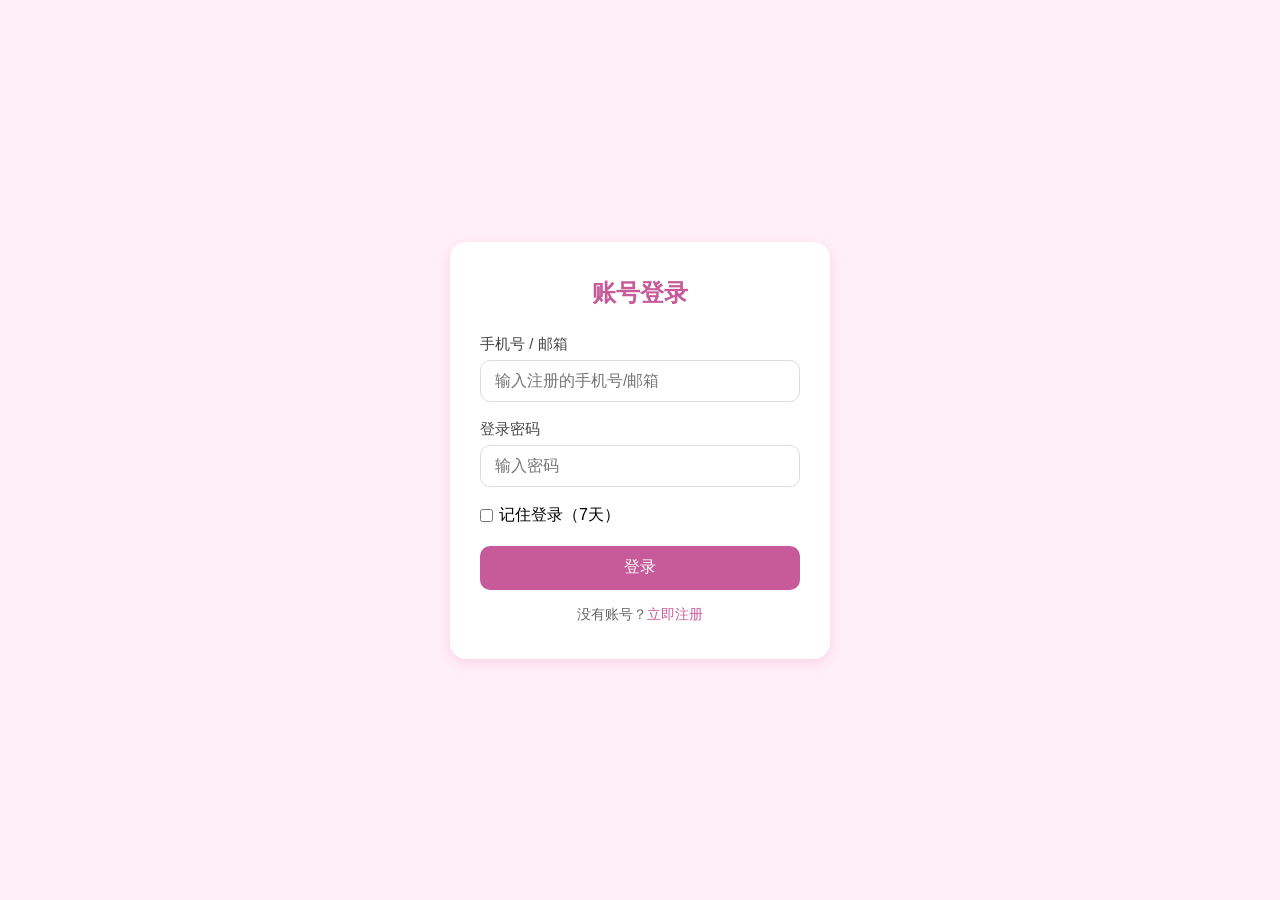
==== login.html @ 37751117 "Add files via upload" ====
<!DOCTYPE html>
<html lang="zh-CN">
<head>
    <meta charset="UTF-8">
    <meta name="viewport" content="width=device-width, initial-scale=1.0">
    <title>宠物管理系统 - 登录</title>
    <style>
        * {
            margin: 0;
            padding: 0;
            box-sizing: border-box;
            font-family: "Microsoft Yahei", sans-serif;
        }
        body {
            background-color: #FFF0F8;
            display: flex;
            justify-content: center;
            align-items: center;
            min-height: 100vh;
        }
        .login-box {
            width: 380px;
            background: #ffffff;
            padding: 35px 30px;
            border-radius: 16px;
            box-shadow: 0 4px 15px #f8d2e6;
        }
        h2 {
            text-align: center;
            color: #c75b9a;
            margin-bottom: 26px;
        }
        .form-item {
            margin-bottom: 18px;
        }
        .form-item label {
            display: block;
            font-size: 15px;
            color: #444;
            margin-bottom: 6px;
        }
        .form-item input {
            width: 100%;
            height: 42px;
            padding: 0 14px;
            border: 1px solid #ddd;
            border-radius: 10px;
            font-size: 16px;
        }
        .remember-row {
            display: flex;
            align-items: center;
            gap: 6px;
            margin: 10px 0 20px;
        }
        #login-submit {
            width: 100%;
            height: 44px;
            background-color: #c75b9a;
            color: white;
            border: none;
            border-radius: 10px;
            font-size: 16px;
            cursor: pointer;
        }
        #login-submit:hover {
            background-color: #b04e87;
        }
        .jump-tip {
            text-align: center;
            margin-top: 16px;
            font-size: 14px;
            color: #666;
        }
        .jump-tip a {
            color: #c75b9a;
            text-decoration: none;
        }
    </style>
</head>
<body>
    <div class="login-box">
        <h2>账号登录</h2>
        <div class="form-item">
            <label>手机号 / 邮箱</label>
            <input type="text" id="login-account" placeholder="输入注册的手机号/邮箱">
        </div>
        <div class="form-item">
            <label>登录密码</label>
            <input type="password" id="login-pwd" placeholder="输入密码">
        </div>
        <div class="remember-row">
            <input type="checkbox" id="remember-me">
            <label for="remember-me">记住登录（7天）</label>
        </div>
        <button id="login-submit">登录</button>
        <div class="jump-tip">没有账号？<a href="register.html">立即注册</a></div>
    </div>

<script>
const oldToken = localStorage.getItem('token') || sessionStorage.getItem('token');
if (oldToken) {
    location.href = 'index.html';
}

const loginBtn = document.getElementById('login-submit');
loginBtn.addEventListener('click', async function () {
    const account = document.getElementById('login-account').value.trim();
    const pwd = document.getElementById('login-pwd').value.trim();
    const isRemember = document.getElementById('remember-me').checked;

    if (!account || !pwd) {
        alert('账号密码不能为空');
        return;
    }

    try {
        const res = await fetch('http://localhost:3001/api/login', {
            method: 'POST',
            headers: {
                'Content-Type': 'application/json'
            },
            body: JSON.stringify({
                account: account,
                password: pwd
            })
        });
        const result = await res.json();
        if (result.code === 200) {
            if (isRemember) {
                localStorage.setItem('token', result.token);
                localStorage.setItem('userId', result.userId);
                localStorage.setItem('remember', '1');
            } else {
                sessionStorage.setItem('token', result.token);
                sessionStorage.setItem('userId', result.userId);
                localStorage.removeItem('remember');
            }
            alert('登录成功');
            location.href = 'index.html';
        } else {
            alert(result.msg);
        }
    } catch (err) {
        alert('后端未启动，请打开CMD运行node index.js');
    }
})
</script>
</body>
</html>
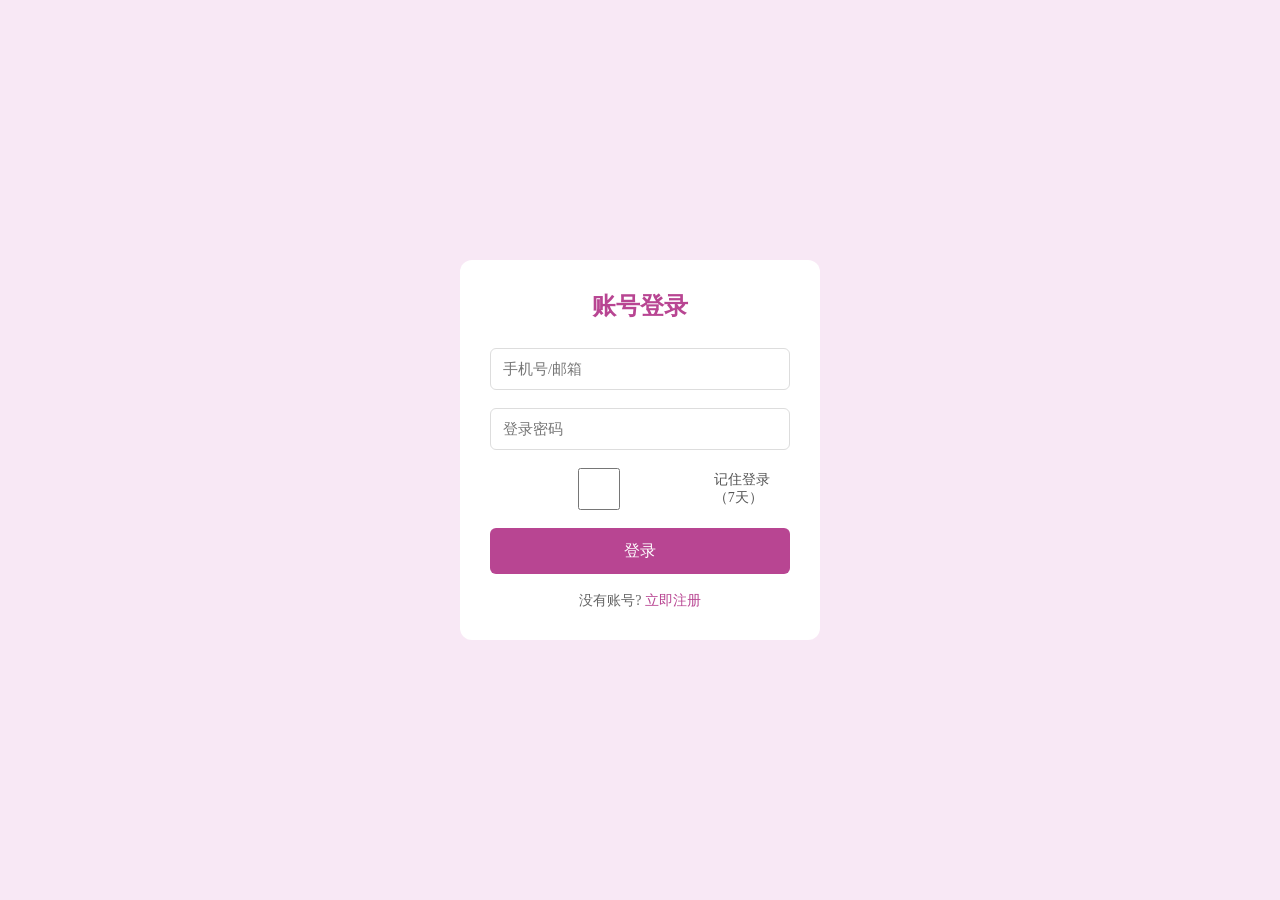
==== commit 345058dd: "前端变更全部文件" ====
--- a/login.html
+++ b/login.html
@@ -2,78 +2,68 @@
 <html lang="zh-CN">
 <head>
     <meta charset="UTF-8">
-    <meta name="viewport" content="width=device-width, initial-scale=1.0">
-    <title>宠物管理系统 - 登录</title>
+    <title>宠物管理系统-登录</title>
     <style>
         * {
             margin: 0;
             padding: 0;
             box-sizing: border-box;
-            font-family: "Microsoft Yahei", sans-serif;
+            font-family: "Microsoft Yahei";
         }
         body {
-            background-color: #FFF0F8;
+            background-color: #f8e8f5;
             display: flex;
             justify-content: center;
             align-items: center;
-            min-height: 100vh;
+            height: 100vh;
         }
         .login-box {
-            width: 380px;
-            background: #ffffff;
-            padding: 35px 30px;
-            border-radius: 16px;
-            box-shadow: 0 4px 15px #f8d2e6;
+            background: #fff;
+            width: 360px;
+            padding: 30px;
+            border-radius: 12px;
         }
         h2 {
             text-align: center;
-            color: #c75b9a;
+            color: #b84592;
             margin-bottom: 26px;
         }
-        .form-item {
+        .item {
             margin-bottom: 18px;
         }
-        .form-item label {
-            display: block;
-            font-size: 15px;
-            color: #444;
-            margin-bottom: 6px;
-        }
-        .form-item input {
+        .item input {
             width: 100%;
             height: 42px;
-            padding: 0 14px;
+            padding: 0 12px;
             border: 1px solid #ddd;
-            border-radius: 10px;
-            font-size: 16px;
+            border-radius: 6px;
+            font-size: 15px;
         }
-        .remember-row {
+        .check-line {
             display: flex;
             align-items: center;
             gap: 6px;
-            margin: 10px 0 20px;
+            font-size: 14px;
+            color: #555;
         }
         #login-submit {
             width: 100%;
-            height: 44px;
-            background-color: #c75b9a;
+            height: 46px;
+            background-color: #b84592;
             color: white;
             border: none;
-            border-radius: 10px;
+            border-radius: 6px;
             font-size: 16px;
             cursor: pointer;
         }
-        #login-submit:hover {
-            background-color: #b04e87;
-        }
-        .jump-tip {
+        .reg-tip {
             text-align: center;
             margin-top: 16px;
             font-size: 14px;
             color: #666;
         }
-        .jump-tip a {
-            color: #c75b9a;
+        .reg-tip a {
+            color: #b84592;
             text-decoration: none;
         }
     </style>
@@ -81,70 +71,64 @@
 <body>
     <div class="login-box">
         <h2>账号登录</h2>
-        <div class="form-item">
-            <label>手机号 / 邮箱</label>
-            <input type="text" id="login-account" placeholder="输入注册的手机号/邮箱">
+        <div class="item">
+            <input type="text" id="login-account" placeholder="手机号/邮箱">
         </div>
-        <div class="form-item">
-            <label>登录密码</label>
-            <input type="password" id="login-pwd" placeholder="输入密码">
+        <div class="item">
+            <input type="password" id="login-pwd" placeholder="登录密码">
         </div>
-        <div class="remember-row">
-            <input type="checkbox" id="remember-me">
-            <label for="remember-me">记住登录（7天）</label>
+        <div class="item check-line">
+            <input type="checkbox" id="remember">
+            <label for="remember">记住登录（7天）</label>
         </div>
-        <button id="login-submit">登录</button>
-        <div class="jump-tip">没有账号？<a href="register.html">立即注册</a></div>
+        <div class="item">
+            <button id="login-submit">登录</button>
+        </div>
+        <div class="reg-tip">
+            没有账号? <a href="register.html">立即注册</a>
+        </div>
     </div>
 
-<script>
-const oldToken = localStorage.getItem('token') || sessionStorage.getItem('token');
-if (oldToken) {
-    location.href = 'index.html';
-}
+    <script>
+        const loginBtn = document.getElementById('login-submit')
+        loginBtn.addEventListener('click', async function () {
+            const account = document.getElementById('login-account').value.trim()
+            const pwd = document.getElementById('login-pwd').value.trim()
+            const isRemember = document.getElementById('remember').checked
 
-const loginBtn = document.getElementById('login-submit');
-loginBtn.addEventListener('click', async function () {
-    const account = document.getElementById('login-account').value.trim();
-    const pwd = document.getElementById('login-pwd').value.trim();
-    const isRemember = document.getElementById('remember-me').checked;
-
-    if (!account || !pwd) {
-        alert('账号密码不能为空');
-        return;
-    }
-
-    try {
-        const res = await fetch('http://localhost:3001/api/login', {
-            method: 'POST',
-            headers: {
-                'Content-Type': 'application/json'
-            },
-            body: JSON.stringify({
-                account: account,
-                password: pwd
-            })
-        });
-        const result = await res.json();
-        if (result.code === 200) {
-            if (isRemember) {
-                localStorage.setItem('token', result.token);
-                localStorage.setItem('userId', result.userId);
-                localStorage.setItem('remember', '1');
-            } else {
-                sessionStorage.setItem('token', result.token);
-                sessionStorage.setItem('userId', result.userId);
-                localStorage.removeItem('remember');
+            if (!account || !pwd) {
+                alert('账号密码不能为空');
+                return;
             }
-            alert('登录成功');
-            location.href = 'index.html';
-        } else {
-            alert(result.msg);
-        }
-    } catch (err) {
-        alert('后端未启动，请打开CMD运行node index.js');
-    }
-})
-</script>
+            try {
+                const res = await fetch('https://pet-api-server-pjz846j00-pet14.vercel.app/api/login', {
+                    method: 'POST',
+                    headers: {
+                        'Content-Type': 'application/json'
+                    },
+                    body: JSON.stringify({
+                        account: account,
+                        password: pwd
+                    })
+                });
+                const result = await res.json();
+                if (result.code === 200) {
+                    if (isRemember) {
+                        localStorage.setItem('token', result.token);
+                        localStorage.setItem('userId', result.userId);
+                        localStorage.setItem('remember', '1');
+                    } else {
+                        sessionStorage.setItem('token', result.token);
+                        sessionStorage.setItem('userId', result.userId);
+                    }
+                    location.href = 'index.html';
+                } else {
+                    alert(result.msg)
+                }
+            } catch (err) {
+                alert('后端未启动，请打开CMD运行node index.js');
+            }
+        })
+    </script>
 </body>
 </html>
